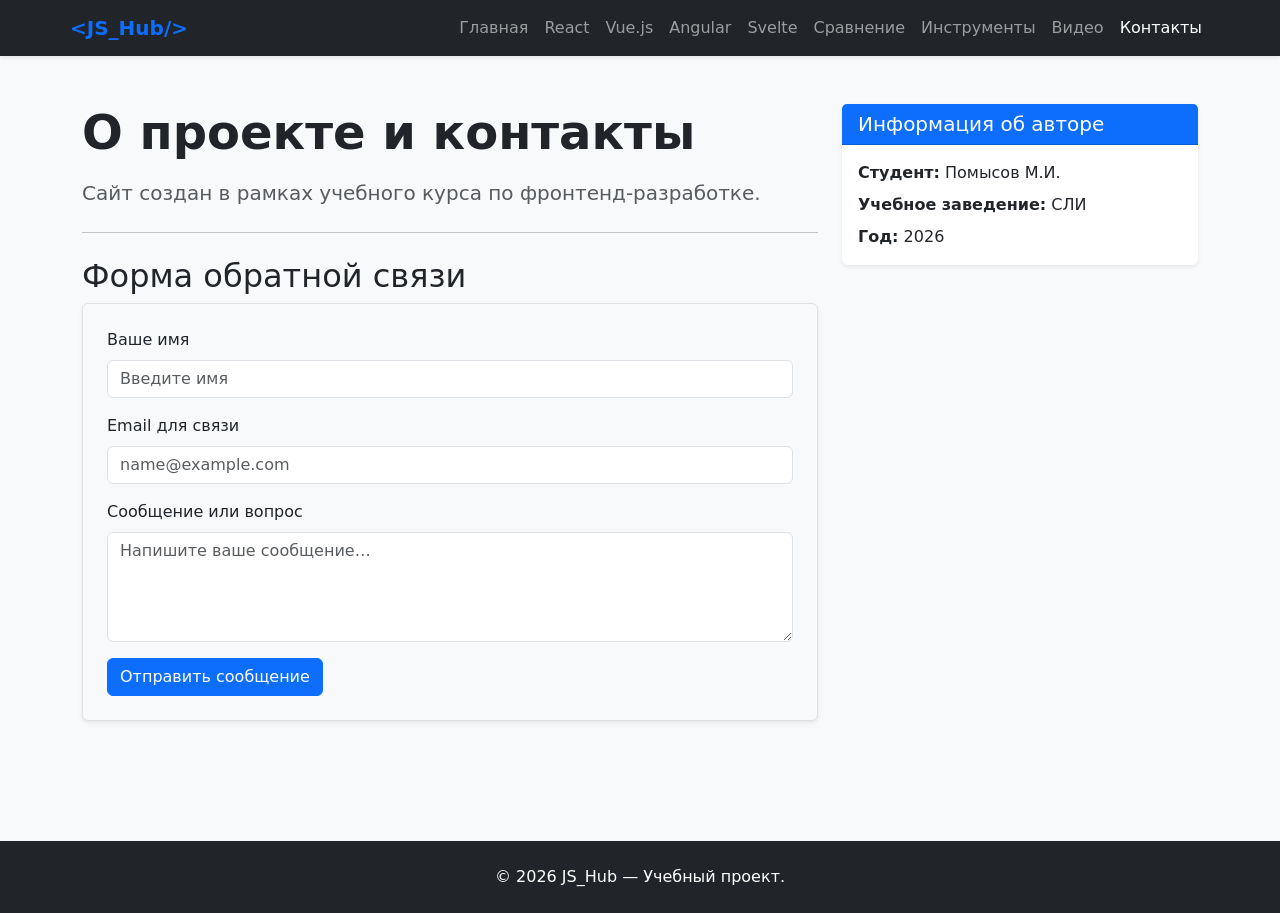
==== about.html @ d98cfb18 "Rename contact.html to about.html" ====
<!DOCTYPE html>
<html lang="ru">
<head>
    <meta charset="UTF-8">
    <meta name="viewport" content="width=device-width, initial-scale=1.0">
    <title>Контакты — JS-Фреймворки</title>
    <link href="https://cdn.jsdelivr.net/npm/bootstrap@5.3.2/dist/css/bootstrap.min.css" rel="stylesheet">
    <link rel="stylesheet" href="css/style.css">
</head>
<body class="d-flex flex-column min-vh-100">

    <header class="bg-dark text-white sticky-top shadow-sm">
        <nav class="navbar navbar-expand-lg navbar-dark container">
            <a class="navbar-brand fw-bold text-primary" href="index.html">&lt;JS_Hub/&gt;</a>
            <button class="navbar-toggler" type="button" data-bs-toggle="collapse" data-bs-target="#mainNavbar">
                <span class="navbar-toggler-icon"></span>
            </button>
            <div class="collapse navbar-collapse" id="mainNavbar">
                <ul class="navbar-nav ms-auto">
                    <li class="nav-item"><a class="nav-link" href="index.html">Главная</a></li>
                    <li class="nav-item"><a class="nav-link" href="react.html">React</a></li>
                    <li class="nav-item"><a class="nav-link" href="vue.html">Vue.js</a></li>
                    <li class="nav-item"><a class="nav-link" href="angular.html">Angular</a></li>
                    <li class="nav-item"><a class="nav-link" href="svelte.html">Svelte</a></li>
                    <li class="nav-item"><a class="nav-link" href="comparison.html">Сравнение</a></li>
                    <li class="nav-item"><a class="nav-link" href="tools.html">Инструменты</a></li>
                    <li class="nav-item"><a class="nav-link" href="video.html">Видео</a></li>
                    <li class="nav-item"><a class="nav-link active" aria-current="page" href="about.html">Контакты</a></li>
                </ul>
            </div>
        </nav>
    </header>

    <div class="container my-5 flex-grow-1">
        <div class="row">
            <main class="col-lg-8 mb-4">
                <h1 class="display-5 fw-bold mb-3">О проекте и контакты</h1>
                <p class="lead text-muted">Сайт создан в рамках учебного курса по фронтенд-разработке.</p>
                <hr class="my-4">

                <section class="mb-5">
                    <h2>Форма обратной связи</h2>
                    <form action="#" method="post" class="p-4 border rounded shadow-sm bg-light">
                        <div class="mb-3">
                            <label for="userName" class="form-label">Ваше имя</label>
                            <input type="text" class="form-control" id="userName" placeholder="Введите имя" required>
                        </div>
                        <div class="mb-3">
                            <label for="userEmail" class="form-label">Email для связи</label>
                            <input type="email" class="form-control" id="userEmail" placeholder="name@example.com" required>
                        </div>
                        <div class="mb-3">
                            <label for="userMessage" class="form-label">Сообщение или вопрос</label>
                            <textarea class="form-control" id="userMessage" rows="4" placeholder="Напишите ваше сообщение…" required></textarea>
                        </div>
                        <button type="submit" class="btn btn-primary">Отправить сообщение</button>
                    </form>
                </section>
            </main>

            <aside class="col-lg-4">
                <div class="card mb-4 shadow-sm border-0">
                    <div class="card-header bg-primary text-white">
                        <h2 class="h5 mb-0">Информация об авторе</h2>
                    </div>
                    <div class="card-body">
                        <p class="mb-2"><strong>Студент:</strong> Помысов М.И.</p>
                        <p class="mb-2"><strong>Учебное заведение:</strong> СЛИ</p>
                        <p class="mb-0"><strong>Год:</strong> 2026</p>
                    </div>
                </div>
            </aside>
        </div>
    </div>

    <footer class="bg-dark text-white py-4 mt-auto text-center">
        <div class="container">
            <p class="mb-0">&copy; 2026 JS_Hub — Учебный проект.</p>
        </div>
    </footer>

    <script src="https://cdn.jsdelivr.net/npm/bootstrap@5.3.2/dist/js/bootstrap.bundle.min.js"></script>
</body>
</html>
---- css/style.css ----
Body {
    Background-color: #f8f9fa; 
}


.card {
    Transition: transform 0.2s ease-in-out;
}

.card:hover {
    Transform: translateY(-5px);
}


.nav-link:hover {
    Color: #ffc107 !important;
}
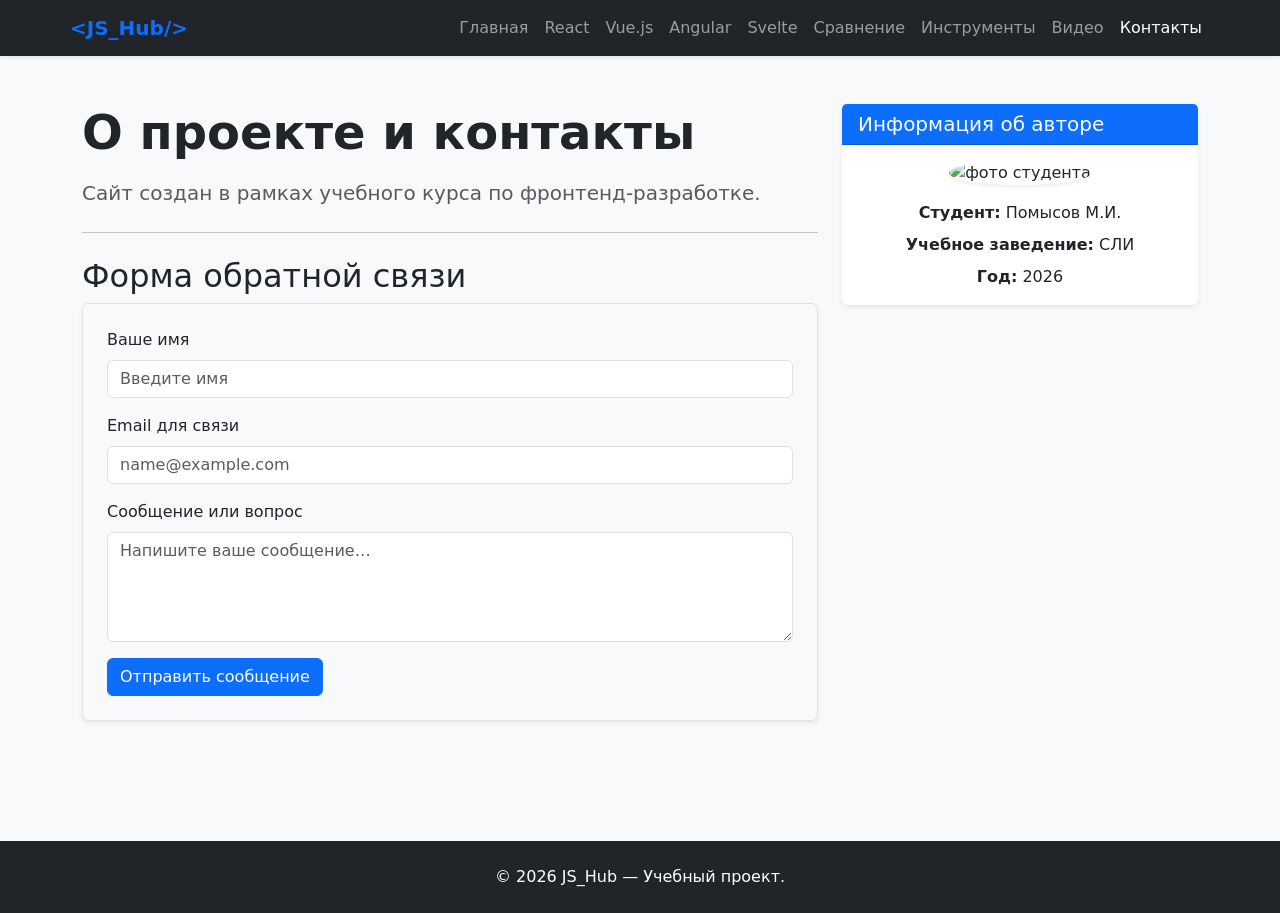
==== commit 36e52597: "Add files via upload" ====
--- a/about.html
+++ b/about.html
@@ -63,7 +63,9 @@
                     <div class="card-header bg-primary text-white">
                         <h2 class="h5 mb-0">Информация об авторе</h2>
                     </div>
-                    <div class="card-body">
+                    <div class="card-body text-center">
+
+                        <img src="https://encrypted-tbn0.gstatic.com/images?q=tbn:ANd9GcSzlK_gjC_sRbMtD1Pw8V0rsA14ZqDwEaWnv58Tuf9io5R-sGNriOcR7uu-&s=10" class="img-fluid rounded-circle mb-3 shadow-sm" style="width: 150px; height: 150px; object-fit: cover;" alt="фото студента">
                         <p class="mb-2"><strong>Студент:</strong> Помысов М.И.</p>
                         <p class="mb-2"><strong>Учебное заведение:</strong> СЛИ</p>
                         <p class="mb-0"><strong>Год:</strong> 2026</p>
